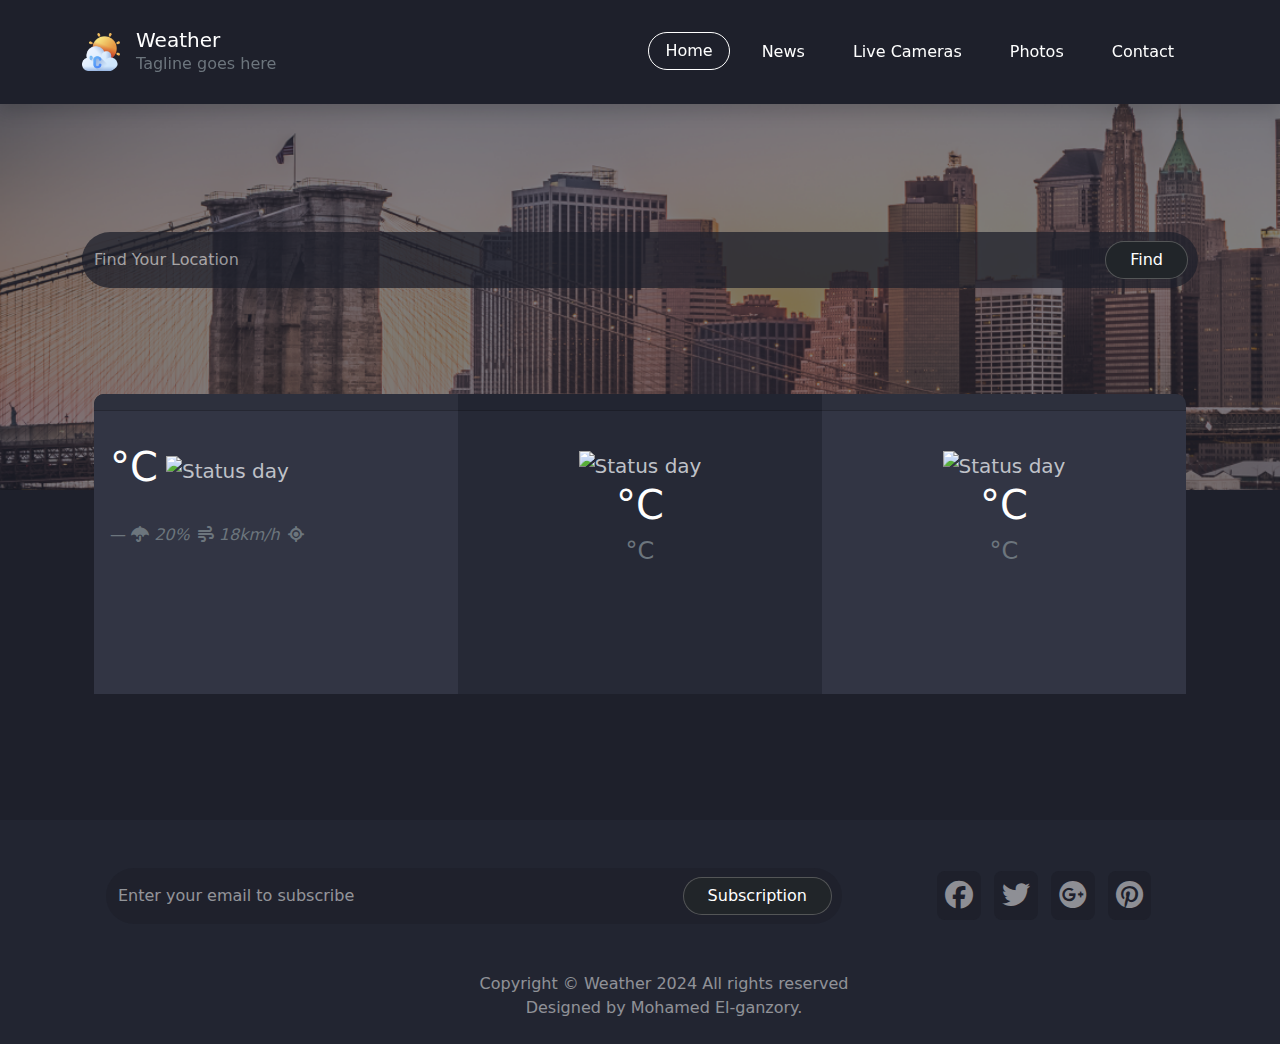
==== index.html @ cd38dfbd "First commit" ====
<!DOCTYPE html>
<html lang="en">

<head>
    <meta charset="UTF-8">
    <meta name="viewport" content="width=device-width, initial-scale=1.0">
    <link rel="shortcut icon" href="./Images/weather-app.png" type="image/x-icon">
    <title>Weather App</title>
    <link rel="stylesheet" href="./Style/all.min.css">
    <link rel="stylesheet" href="./Style/bootstrap.min.css">
    <link rel="stylesheet" href="./Style/Weather.css">
</head>

<body>
    <!--^ Nav-Bar -->
    <nav class="navbar navbar-expand-lg bg-dark p-4 z-1 w-100 position-fixed shadow">
        <div class="container">
            <div class="d-flex align-items-center">
                <a class="navbar-brand" href="./index.html">
                    <img src="./Images/weather-app.png" alt="Weather icon" class="w-100 d-block" height="38" width="64">
                </a>
                <div class="title">
                    <h1 class="lead text-white p-0 m-0">Weather</h1>
                    <span class="text-secondary p-0 m-0 ">Tagline goes here</span>
                </div>
            </div>
            <button class="navbar-toggler text-white" type="button" data-bs-toggle="collapse"
                data-bs-target="#navbarSupportedContent" aria-controls="navbarSupportedContent" aria-expanded="false"
                aria-label="Toggle navigation">
                <i class="fa-solid fa-bars"></i>
            </button>
            <div class="collapse navbar-collapse" id="navbarSupportedContent">
                <ul class="navbar-nav ms-auto mb-2 mb-lg-0 ">
                    <li class="nav-item p-2">
                        <a class="active w-100 btn bg-opacity-25 text-white rounded-pill ps-3 pe-3" aria-current="page"
                            href="#">Home</a>
                    </li>
                    <li class="nav-item p-2">
                        <a class="nav-link w-100 btn bg-opacity-25 text-white rounded-pill ps-3 pe-3" href="#">News</a>
                    </li>
                    <li class="nav-item p-2">
                        <a class="nav-link w-100 btn bg-opacity-25 text-white rounded-pill ps-3 pe-3" href="#">Live
                            Cameras</a>
                    </li>
                    <li class="nav-item p-2">
                        <a class="nav-link w-100 btn bg-opacity-25 text-white rounded-pill ps-3 pe-3"
                            href="#">Photos</a>
                    </li>
                    <li class="nav-item p-2">
                        <a class="nav-link w-100 btn bg-opacity-25 text-white rounded-pill ps-3 pe-3"
                            href="./Pages/contact.html">Contact</a>
                    </li>
                </ul>
            </div>
        </div>
    </nav>
    <main class="p-top pb-5 mb-50">
        <section class="hero mb-5">
            <div class="container pt-4">
                <div class="pt-5 pb-5 position-relative">
                    <input type="text" placeholder="Find Your Location" id="findInput"
                        class="form-control pt-3 pb-3 rounded-pill bg-dark border border-0 opacity-75">
                    <input type="button" value="Find" id="btnFind"
                        class="btn btn-dark rounded-pill ps-4 pe-4 position-absolute btn-find border-dark-subtle">
                </div>
            </div>
        </section>
        <section>
            <div class="container mt-mi">
                <div class="container-fluid m-auto pt-5 pb-5 row">
                    <div class="col-md-4 p-0 m-0 pt-lg-2">
                        <div class="card text-gray border-0 rounded-0 my-rounded1 bg-dark">
                            <div class="card-header d-flex justify-content-between rounded-0 my-rounded1">
                                <span id="firstDay"></span>
                                <div>
                                    <span id="monthNumber"></span>
                                    <span id="monthText"></span>
                                </div>
                            </div>
                            <div class="card-body">
                                <blockquote class="blockquote mb-0">
                                    <p class="lead" id="countryName"></p>
                                    <div class="temp d-flex align-items-center">
                                        <div class="d-flex">
                                            <p class="h1 text-white" id="temp_C1"></p>
                                            <span class="h1 text-white">&deg;C</span>
                                        </div>
                                        <img src="" alt="Status day" class="d-block ps-2" id="imageStatusDay1">
                                    </div>
                                    <p class="fs-6 link-info" id="statusWeather1"></p>
                                    <footer class="blockquote-footer d-flex pt-4 fs-6">
                                        <div class="one pe-2">
                                            <i class="fa fa-umbrella"></i>
                                            <i>20%</i>
                                        </div>
                                        <div class="two pe-2">
                                            <i class="fas fa-wind"></i>
                                            <i>18km/h</i>
                                        </div>
                                        <div class="three pe-2">
                                            <i class="fa-solid fa-location-crosshairs"></i>
                                            <i id="tz_location"></i>
                                        </div>
                                    </footer>
                                </blockquote>
                            </div>
                        </div>
                    </div>
                    <div class="col-md-4 p-0 m-0 pt-lg-2">
                        <div class="card text-gray border-0 rounded-0 bg-dark">
                            <div class="card-header bg-custom1 text-center rounded-0">
                                <span id="secondDay"></span>
                            </div>
                            <div class="card-body bg-custom2 rounded-0">
                                <blockquote class="blockquote mb-0">
                                    <div class="temp d-flex flex-column align-items-center pt-4">
                                        <img src="" id="imageStatusDay2" alt="Status day" class="d-block">
                                        <!-- Max Temp -->
                                        <div class="d-flex">
                                            <p class="h2 text-white" id="temp_C2"></p>
                                            <span class="h1 text-white">&deg;C</span>
                                        </div>
                                        <!-- Min Temp -->
                                        <div class="d-flex">
                                            <p class="h4 text-secondary" id="temp_Min2"></p>
                                            <span class="h4 text-secondary">&deg;C</span>
                                        </div>
                                        <p class="fs-6 link-info" id="statusWeather2"></p>
                                    </div>
                                </blockquote>
                            </div>
                        </div>
                    </div>
                    <div class="col-md-4 p-0 m-0 pt-lg-2">
                        <div class="card text-gray border-0 rounded-0 my-rounded2 bg-dark">
                            <div class="card-header text-center rounded-0 my-rounded2">
                                <span id="thirdDay"></span>
                            </div>
                            <div class="card-body">
                                <blockquote class="blockquote mb-0">
                                    <div class="temp d-flex flex-column align-items-center pt-4">
                                        <img src="" id="imageStatusDay3" alt="Status day" class="d-block">
                                        <!-- Max Temp -->
                                        <div class="d-flex">
                                            <p class="h2 text-white" id="temp_C3"></p>
                                            <span class="h1 text-white">&deg;C</span>
                                        </div>
                                        <!-- Min Temp -->
                                        <div class="d-flex">
                                            <p class="h4 text-secondary" id="temp_Min3"></p>
                                            <span class="h4 text-secondary">&deg;C</span>
                                        </div>
                                        <p class="fs-6 link-info" id="statusWeather3"></p>
                                    </div>
                                </blockquote>
                            </div>
                        </div>
                    </div>
                </div>
            </div>
        </section>
    </main>
    <footer>
        <div class="footer pb-4 ps-lg-5">
            <div class="container-fluid">
                <div class="container">
                    <div class="row align-items-center">
                        <div class="col-md-8">
                            <div class="pt-5 pb-5 position-relative">
                                <input type="text" placeholder="Enter your email to subscribe"
                                    class="form-control pt-3 pb-3 rounded-pill bg-dark border border-0 opacity-75">
                                <input type="button" value="Subscription"
                                    class="btn btn-dark rounded-pill ps-4 pe-4 position-absolute btn-find  border-dark-subtle">
                            </div>
                        </div>
                        <div class="col-md-4">
                            <div class="social text-center">
                                <a href="" class="fs-3 p-2 m-1 text-white-50 bg-dark rounded-3"><i
                                        class="fa-brands fa-facebook"></i></a>
                                <a href="" class="fs-3 p-2 m-1 text-white-50 bg-dark rounded-3"><i
                                        class="fa-brands fa-twitter"></i></a>
                                <a href="" class="fs-3 p-2 m-1 text-white-50 bg-dark rounded-3"><i
                                        class="fa-brands fa-google-plus"></i></a>
                                <a href="" class="fs-3 p-2 m-1 text-white-50 bg-dark rounded-3"><i
                                        class="fa-brands fa-pinterest"></i></a>
                            </div>
                        </div>
                    </div>
                </div>
                <article class="pt-lg-0 pt-4">
                    <span class="text-white-50 fs-6 lead text-center d-block">Copyright &copy; Weather 2024 All rights
                        reserved</span>
                    <span class="text-white-50 fs-6 lead text-center d-block">Designed by Mohamed El-ganzory.</span>
                </article>
            </div>
        </div>
    </footer>
    <script src="./Script/Weather.js"></script>
    <script src="./Script/bootstrap.bundle.min.js"></script>
</body>

</html>
---- Style/Weather.css ----
/** Home Page */
:root {
    --primary-background: #1E202B;
    --background-header-card: #2D303D;
    --background-body-card: #323544;
    --text-gray-card: #BFC1C8;
}

.bg-dark,
body {
    background-color: var(--primary-background) !important;
}

/** Nav Bar */
.btn:hover {
    color: var(--bs-btn-hover-color);
    background-color: #2a2c3a9a;
}

/** First Section (Hero) */
.p-top {
    padding-top: 90px !important;
}

.btn-find {
    top: 57px;
    right: 10px;
}

.hero {
    background-image: url(../Images/banner.png);
    background-position: left center;
    background-repeat: no-repeat;
    padding: 70px 0px;
    background-size: cover;
    object-fit: cover;
    height: 400px;
}

.mt-mi {
    margin-top: -200px !important;
}

.mb-50 {
    margin-bottom: 30px !important;
}

.temp-container {
    top: 35% !important;
}

/*#2D303D #323544*/

/** Input Location Button Find */
.form-control:focus {
    border-color: var(--primary-background);
    box-shadow: 0 0 0 .25rem rgba(216, 168, 10, 0.135);
}

.border-dark-subtle,
.card {
    border-color: rgba(128, 128, 128, 0.543) !important;
}

input.form-control,
input.form-control:focus {
    color: white;
}

input.form-control::placeholder {
    color: rgba(255, 255, 255, 0.7);
}

/** Cards Weather*/
.card-header {
    background-color: var(--background-header-card) !important;
}

.card-body {
    background-color: var(--background-body-card) !important;
}

.text-gray {
    color: var(--text-gray-card) !important;
}

.bg-custom1 {
    background-color: #222531 !important;
}

.bg-custom2 {
    background-color: #262936 !important;
}

.my-rounded1 {
    border-top-left-radius: 10px !important;
}

.my-rounded2 {
    border-top-right-radius: 10px !important;
}

.card {
    height: 300px !important;
}

/**/
.footer {
    background-color: #222531;
}

.mt-10 {
    margin-top: 200px;
}

/** Contact Page */
.custom-link {
    text-decoration: none;
    color: var(--text-gray-card);
}

input.form-control.placeholdercost::placeholder {
    color: rgba(128, 128, 128, 0.842);
}

.placeholdercost,
textarea {
    text-align: left !important;
}

iframe {
    height: 70%;
    border-radius: 5px !important;
    padding: 0.2px !important;
}

.h-400 {
    height: 450px !important;
}
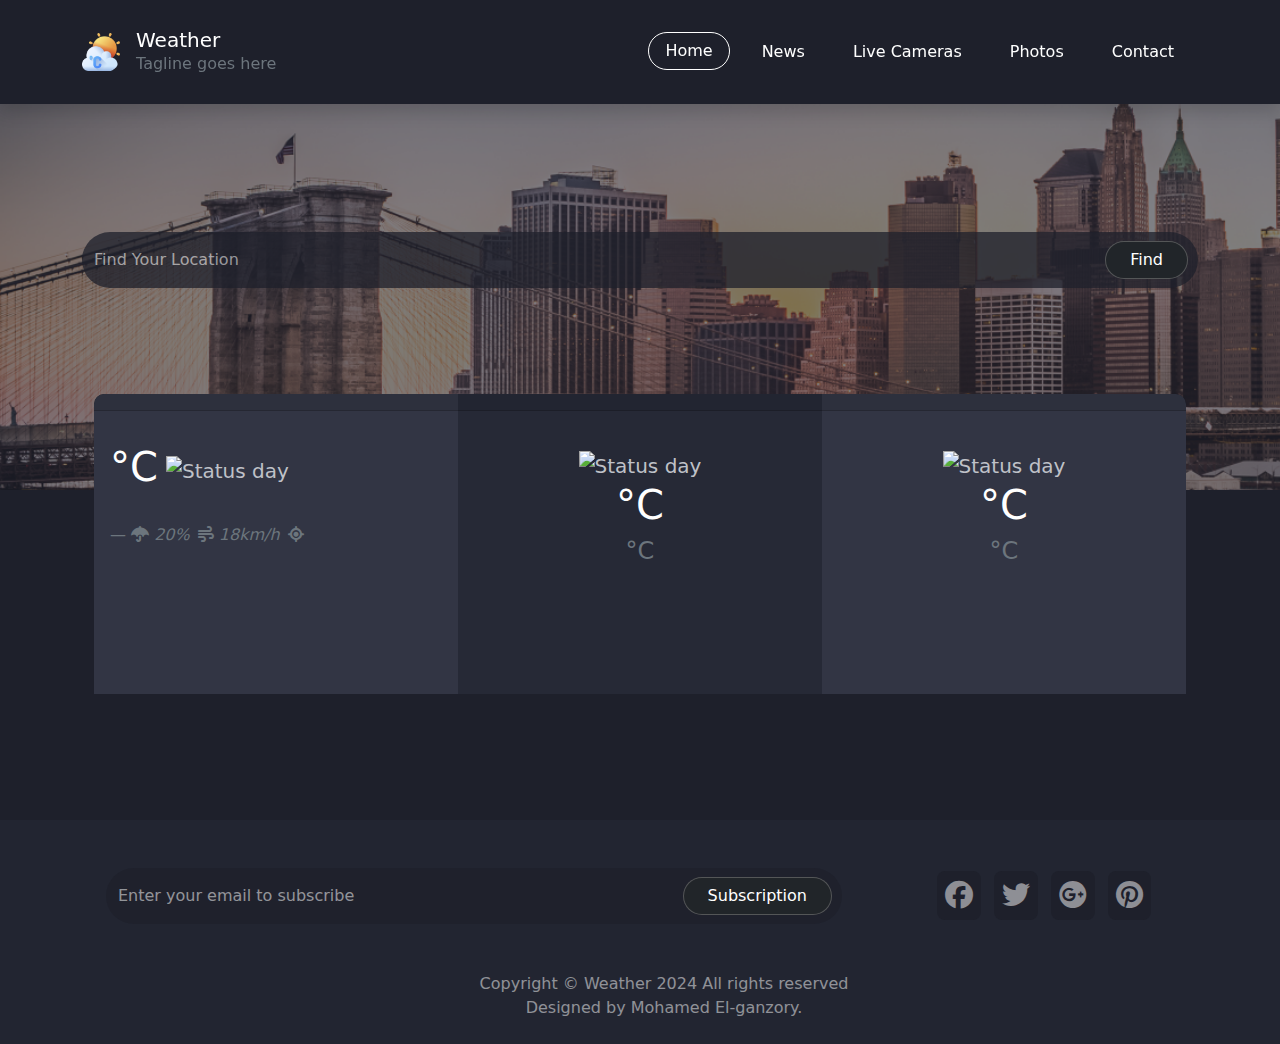
==== commit eeef49a1: "commit" ====
--- a/index.html
+++ b/index.html
@@ -69,7 +69,7 @@
             <div class="container mt-mi">
                 <div class="container-fluid m-auto pt-5 pb-5 row">
                     <div class="col-md-4 p-0 m-0 pt-lg-2">
-                        <div class="card text-gray border-0 rounded-0 my-rounded1 bg-dark">
+                        <div class="card text-gray border-0 rounded-0 my-rounded1 bg-dark over-flow-hidden">
                             <div class="card-header d-flex justify-content-between rounded-0 my-rounded1">
                                 <span id="firstDay"></span>
                                 <div>
@@ -107,7 +107,7 @@
                         </div>
                     </div>
                     <div class="col-md-4 p-0 m-0 pt-lg-2">
-                        <div class="card text-gray border-0 rounded-0 bg-dark">
+                        <div class="card text-gray border-0 rounded-0 bg-dark over-flow-hidden">
                             <div class="card-header bg-custom1 text-center rounded-0">
                                 <span id="secondDay"></span>
                             </div>
@@ -132,7 +132,7 @@
                         </div>
                     </div>
                     <div class="col-md-4 p-0 m-0 pt-lg-2">
-                        <div class="card text-gray border-0 rounded-0 my-rounded2 bg-dark">
+                        <div class="card text-gray border-0 rounded-0 my-rounded2 bg-dark over-flow-hidden">
                             <div class="card-header text-center rounded-0 my-rounded2">
                                 <span id="thirdDay"></span>
                             </div>
--- a/Style/Weather.css
+++ b/Style/Weather.css
@@ -9,6 +9,14 @@
 .bg-dark,
 body {
     background-color: var(--primary-background) !important;
+}
+
+.top-20 {
+    top: 13% !important;
+}
+
+.over-flow-hidden {
+    overflow: hidden !important;
 }
 
 /** Nav Bar */
